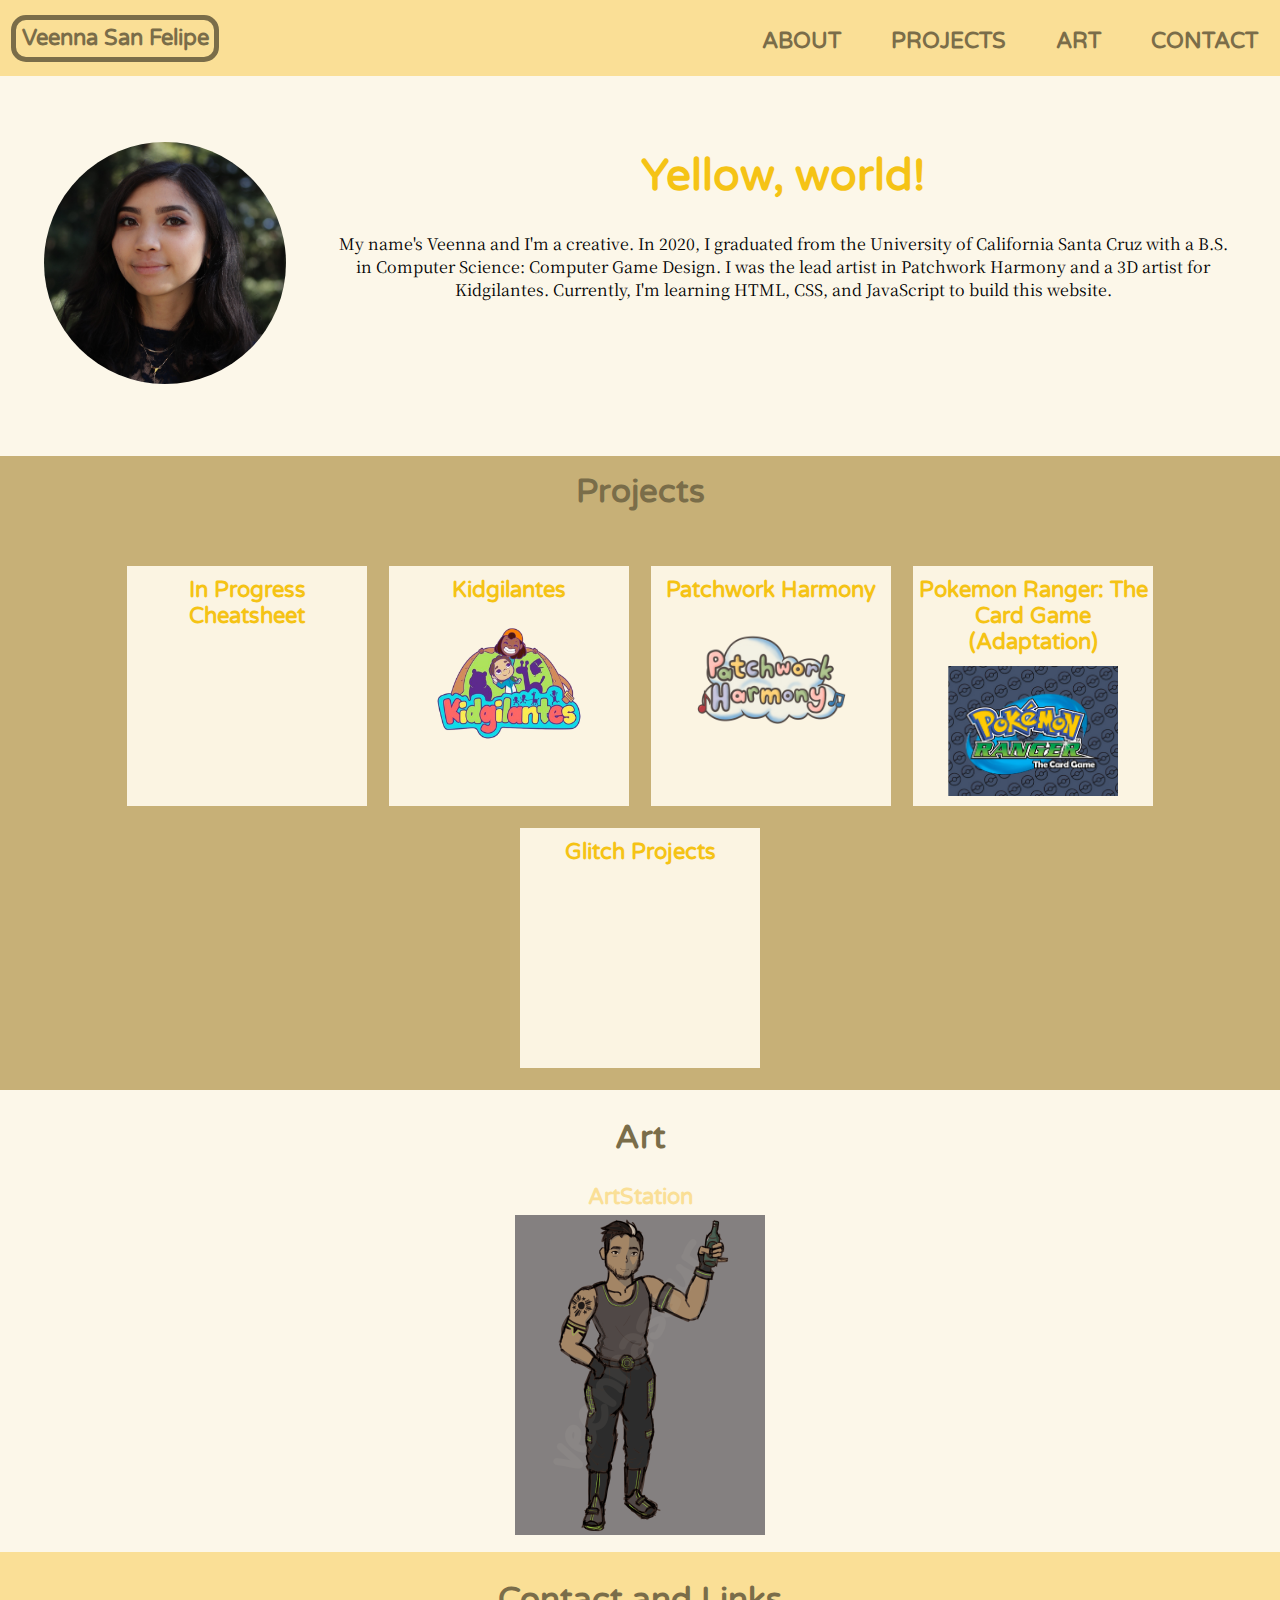
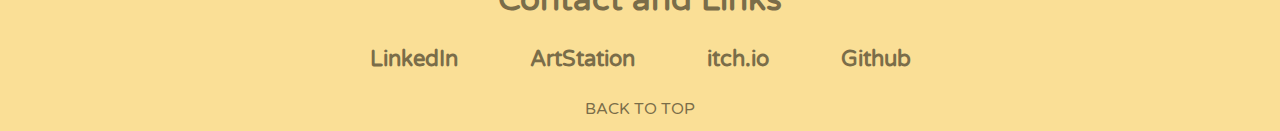
==== index.html @ b29ae1f7 "Implement flex box in projects section" ====
<!DOCTYPE html>
<html lang="en">
	<head>
		<meta charset="utf-8">
		<meta name="viewport" content="width=device-width, intital-scale=1">
		<title>Veenna San Felipe</title>
		<link href="./resources/css/index.css" type="text/css" rel="stylesheet">
		
		<link rel="preconnect" href="https://fonts.gstatic.com">
		<link href="https://fonts.googleapis.com/css2?family=Noto+Serif+JP:wght@200&family=Varela+Round&display=swap" rel="stylesheet">
	</head>

	<header>
		<div class="container" id="top">
			<h1>Veenna San Felipe</h1>
			<nav>
				<ul>
					<li><a href="#about">About</a></li>
					<li><a href="#projects">Projects</a></li>
					<li><a href="#art">Art</a></li>
					<li><a href="#contact">Contact</a></li>
				</ul>
			</nav>
		</div>
	</header>

	<body>
		<section id="about">
			<img src="resources/headshot.JPG" alt="headshot" id="headshot-img">
			<div id="bio">
				<h1>Yellow, world!</h1>
					<p>My name's Veenna and I'm a creative. In 2020, I graduated from the University of California Santa Cruz with a B.S. in Computer Science: Computer Game Design. I was the lead artist in Patchwork Harmony and a 3D artist for Kidgilantes. Currently, I'm learning HTML, CSS, and JavaScript to build this website.</p>
			</div>
		</section>

		<section id="projects">
			<h2>Projects</h2>
				<div id="project-blocks">
					<div class="block">
						<a href="./cheatsheet.html" target="_blank" class="project-title">In Progress Cheatsheet</a>
							<br>
					</div>

					<div class="block">
						<a href="https://kidgilantes.com/" target="_blank" class="project-title">Kidgilantes</a>
							<br>
							<img src="resources/kidgilantes-logo.png" alt="Kidgilantes logo" class="project-img">
							<br>
					</div>

					<div class="block">
						<a href="https://miksim.itch.io/patchwork-harmony" target="_blank" class="project-title">Patchwork Harmony</a>
							<br>
							<img src="resources/ph-titlescreen.png" alt="Patchwork Harmony logo" class="project-img">
							<br>
					</div>

					<div class="block">
						<a href="https://miksim.itch.io/pokemon-ranger-the-card-game" target="_blank" class="project-title">Pokemon Ranger: The Card Game (Adaptation)</a>
							<br>
							<img src="resources/pokemon-logo.png" alt="Pokemon Ranger the Card Game Adaptation logo" class="project-img">
							<br>
					</div>

					<div class="block">
						<a href="https://glitch.com/@veennasaur" target="_blank" class="project-title">Glitch Projects</a>
						<br>
					</div>
			</section>
		</div>
		
		<section id="art">	
			<h2>Art</h2>
				<div>
					<a href="https://www.artstation.com/veennasf" target="_blank" class="project-title">ArtStation</a>
						<br>
						<img src="resources/cyrus.png" alt="Digital artwork" id="cyrus">
				</div>
		</section>

			<footer id="contact">
				<h2>Contact and Links</h2>
					<ul>
						<li>LinkedIn</li>
						<li>ArtStation</li>
						<li>itch.io</li>
						<li>Github</li>
					</ul>
				<a href="#top">Back to Top</a>
			</footer>
	</body>
</html>

<!---------- TO DO LIST: ----------

	* Implement flex box for all sections
		- Header
		- About
		- Projects
		- Art
		- Footer
	* Switch background color from Art to Project section

  ---------- TO DO LIST ---------->
---- resources/css/index.css ----
*, *:before, *:after {
	box-sizing: border-box;
}

body {
	padding: 0;
	margin: 0;
	font-family: 'Varela Round', sans-serif;
	font-size: 22px;
	color: black;
	background-color: rgba(251, 244, 225, 0.75);
	text-align: center;
}

img {
	max-width: 100%;
	margin: 0 auto;
}

/* ----- HEADER ----- */
header {
	background-color: rgba(250, 223, 150, 98);
}

header:after {
	content: '';
	display: table;
	clear: both;
}

header h1 {
	font-size: 22px;
	color: rgb(122, 109, 73);
	border: 5px solid rgb(122, 109, 73);
	border-radius: 15px;
	float: left;
	padding: 0.25em;
	margin-left: 0.5em;
}

nav {
	float: right;
}

nav a {
	color: rgb(122, 109, 73);
	text-decoration: none;
	text-transform: uppercase;
	font-size: 22px;
	font-weight: bold
}

nav a:hover {
	color: rgb(207, 174, 62);
	text-decoration: underline;
	transition: ease-out 100ms;
}

nav ul {
	margin: 0;
	padding: 0;
	list-style-type: none;
}

nav li {
	display: inline-block;
	margin: 1.25em 1em 0;
	position: relative;
}

/* ----- ABOUT ----- */
#about {
	margin: 0;
	padding: 0;
}

#about:after {
	content: '';
	display: table;
	clear: both;
}

#headshot-img {
	width: 15em;
	height: 15em;
	border-radius: 50%;
	padding: 2em;
	float: left;
}

#bio {
	margin: 1em;
	padding: 1em;
}

#bio p {
	font-family: 'Noto Serif JP', serif;
	font-size: 16px;
}

h1 {
	color: rgb(245, 195, 21);
	font-size: 2em;
}

h2 {
	color: rgb(122, 109, 73);
}

#projects {
	background-color: rgb(199, 176, 119);
	padding-bottom: 0.5em;
}

#project-blocks {
	display: flex;
	flex-flow: row wrap;
	justify-content: center;
}

#projects h2 {
	padding: 0.5em;
}

.block {
	margin: 0.5em;
	background-color: rgb(251, 244, 226);
	height: 240px;
	width: 240px;
	padding: 0.5em 0.25em 0;
}

.project-title {
	color: rgb(245, 195, 21);
	text-decoration: none;
	word-wrap: break-word;
	font-weight: bold;
}

.project-img {
	height: 130px;
	width: 170px;
	margin-top: 0.5em;
}

#art h2 {
	color: rgb(122, 109, 73);
}

#art .project-title {
	color: rgb(250, 223, 150);
}

#cyrus {
	height: 320px;
	width: 250px;
	margin: 0.25em 0 0.5em;
}

/* ----- CONTACT/FOOTER----- */
#contact {
	color: rgb(245, 195, 21);
}

footer {
	background-color: rgba(250, 223, 150, 98);
	padding: 0.5em;
}

footer a {
	color: rgb(122, 109, 73);
	text-decoration: none;
	text-transform: uppercase;
	font-weight: bold
	font-weight: normal;
	font-size: 16px;
}

footer a:hover {
	color: rgb(207, 174, 62);
	text-decoration: underline; 
}

footer h2 {
	margin-top: 0.5em;
}

footer li {
	color: rgb(122, 109, 73);
	font-weight: bold;
	display: inline-block;
	margin: 0 1.5em 1em;
	position: relative;
}

footer ul {
	margin: 0;
	padding: 0;
	list-style-type: none;
}

/* ----- COLOR PALETTE REFERENCE -----

	* Dusty yellow: #CFAE3E, rgb(207, 174, 62);
	* Warm gray: #7A776E, rgb(122, 119, 110);
	* Pale yellow: #FADF96, rgb(250, 223, 150);
	* Warm white: #FBF4E2, rgb(251, 244, 226);
	* Pale brown: #7A6D49, rgb(122, 109, 73);
	* Lighter pale brown: #A99259, rgb(169, 146, 89);
	* Khaki: #C7B077, rgb(199, 176, 119);

----- COLOR PALETTE REFERENCE ----- */
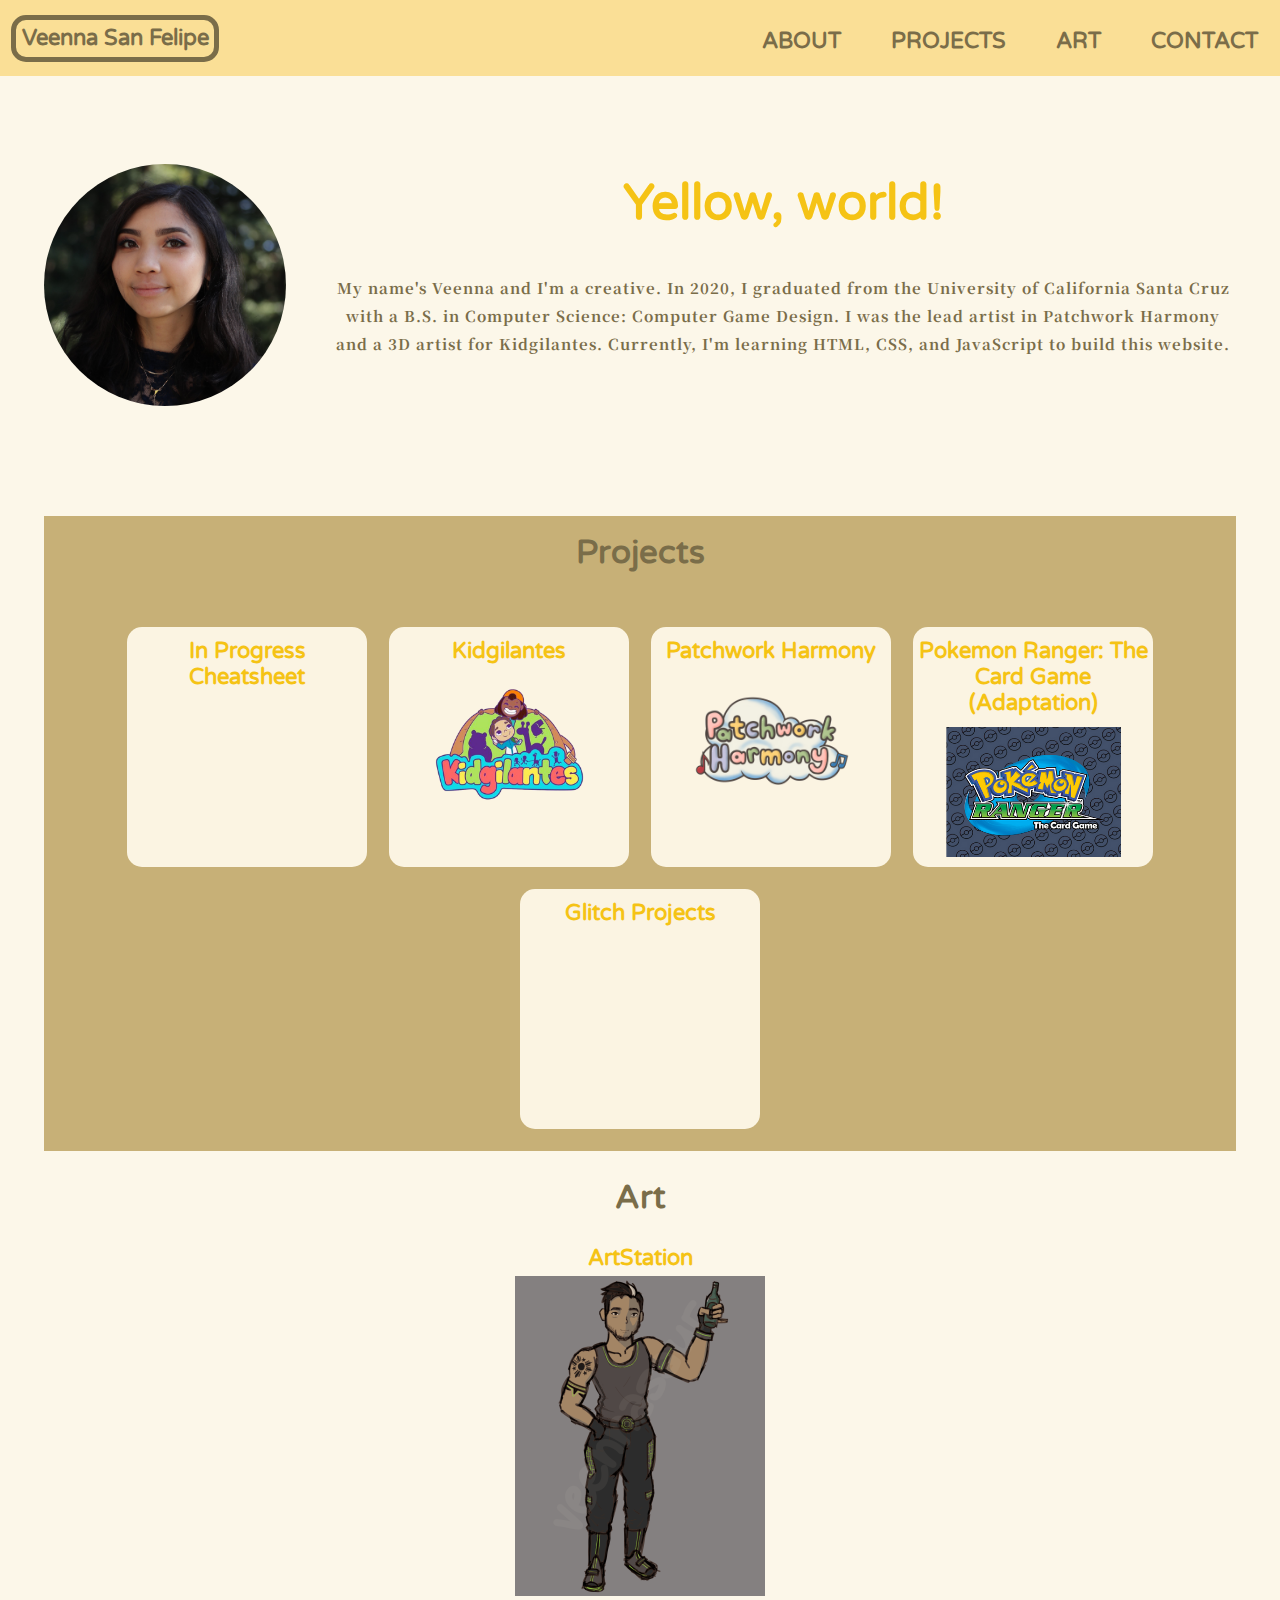
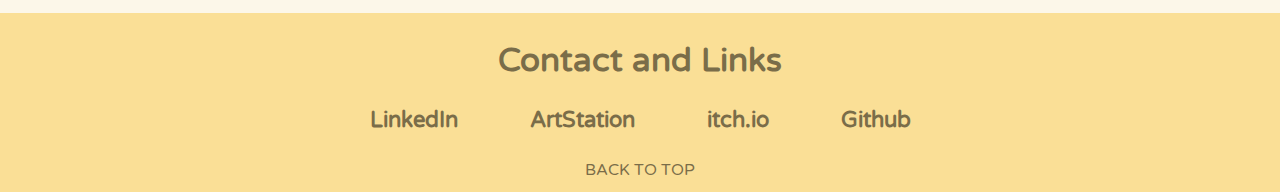
==== commit 202ef753: "Tweak flex items" ====
--- a/index.html
+++ b/index.html
@@ -28,7 +28,7 @@
 		<section id="about">
 			<img src="resources/headshot.JPG" alt="headshot" id="headshot-img">
 			<div id="bio">
-				<h1>Yellow, world!</h1>
+				<h2>Yellow, world!</h2>
 					<p>My name's Veenna and I'm a creative. In 2020, I graduated from the University of California Santa Cruz with a B.S. in Computer Science: Computer Game Design. I was the lead artist in Patchwork Harmony and a 3D artist for Kidgilantes. Currently, I'm learning HTML, CSS, and JavaScript to build this website.</p>
 			</div>
 		</section>
@@ -93,12 +93,18 @@
 
 <!---------- TO DO LIST: ----------
 
+	* Give about section more top and bottom margin
+	* Change all em to px
 	* Implement flex box for all sections
 		- Header
 		- About
-		- Projects
+		- Projects: DONE, but not sure if I want to keep the boxes colored in
 		- Art
 		- Footer
-	* Switch background color from Art to Project section
+
+	* Future Ideas:
+		- Make interactable parts more interesting (links, carousel project section)
+		- Add doodles to the header and footer for theme
+		- Add a Figma or DeviantArt section under art
 
   ---------- TO DO LIST ---------->--- a/resources/css/index.css
+++ b/resources/css/index.css
@@ -7,9 +7,13 @@
 	margin: 0;
 	font-family: 'Varela Round', sans-serif;
 	font-size: 22px;
-	color: black;
+	color: rgb(122, 109, 73);
 	background-color: rgba(251, 244, 225, 0.75);
 	text-align: center;
+}
+
+h2 {
+	color: rgb(122, 109, 73);
 }
 
 img {
@@ -28,7 +32,7 @@
 	clear: both;
 }
 
-header h1 {
+h1 {
 	font-size: 22px;
 	color: rgb(122, 109, 73);
 	border: 5px solid rgb(122, 109, 73);
@@ -51,9 +55,9 @@
 }
 
 nav a:hover {
-	color: rgb(207, 174, 62);
+	opacity: 50%;
 	text-decoration: underline;
-	transition: ease-out 100ms;
+	transition: ease 100ms;
 }
 
 nav ul {
@@ -70,7 +74,7 @@
 
 /* ----- ABOUT ----- */
 #about {
-	margin: 0;
+	margin: 2em 0 3em;
 	padding: 0;
 }
 
@@ -89,27 +93,27 @@
 }
 
 #bio {
-	margin: 1em;
-	padding: 1em;
+	margin: 0 1em;
+	padding: 0.5em 1em;
+}
+
+#bio h2 {
+	color: rgb(245, 195, 21);
+	font-size: 50px;
 }
 
 #bio p {
 	font-family: 'Noto Serif JP', serif;
-	font-size: 16px;
-}
-
-h1 {
-	color: rgb(245, 195, 21);
-	font-size: 2em;
-}
-
-h2 {
-	color: rgb(122, 109, 73);
+	font-size: 15px;
+	font-weight: bold;
+	line-height: 28px;
+	letter-spacing: 1px;
 }
 
 #projects {
 	background-color: rgb(199, 176, 119);
 	padding-bottom: 0.5em;
+	margin: 0 2em;
 }
 
 #project-blocks {
@@ -125,6 +129,7 @@
 .block {
 	margin: 0.5em;
 	background-color: rgb(251, 244, 226);
+	border-radius: 15px;
 	height: 240px;
 	width: 240px;
 	padding: 0.5em 0.25em 0;
@@ -139,7 +144,7 @@
 
 .project-img {
 	height: 130px;
-	width: 170px;
+	width: 175px;
 	margin-top: 0.5em;
 }
 
@@ -148,7 +153,7 @@
 }
 
 #art .project-title {
-	color: rgb(250, 223, 150);
+	color: rgb(245, 195, 21);
 }
 
 #cyrus {
@@ -177,8 +182,9 @@
 }
 
 footer a:hover {
-	color: rgb(207, 174, 62);
-	text-decoration: underline; 
+	opacity: 50%;
+	text-decoration: underline;
+	transition: ease 100ms; 
 }
 
 footer h2 {
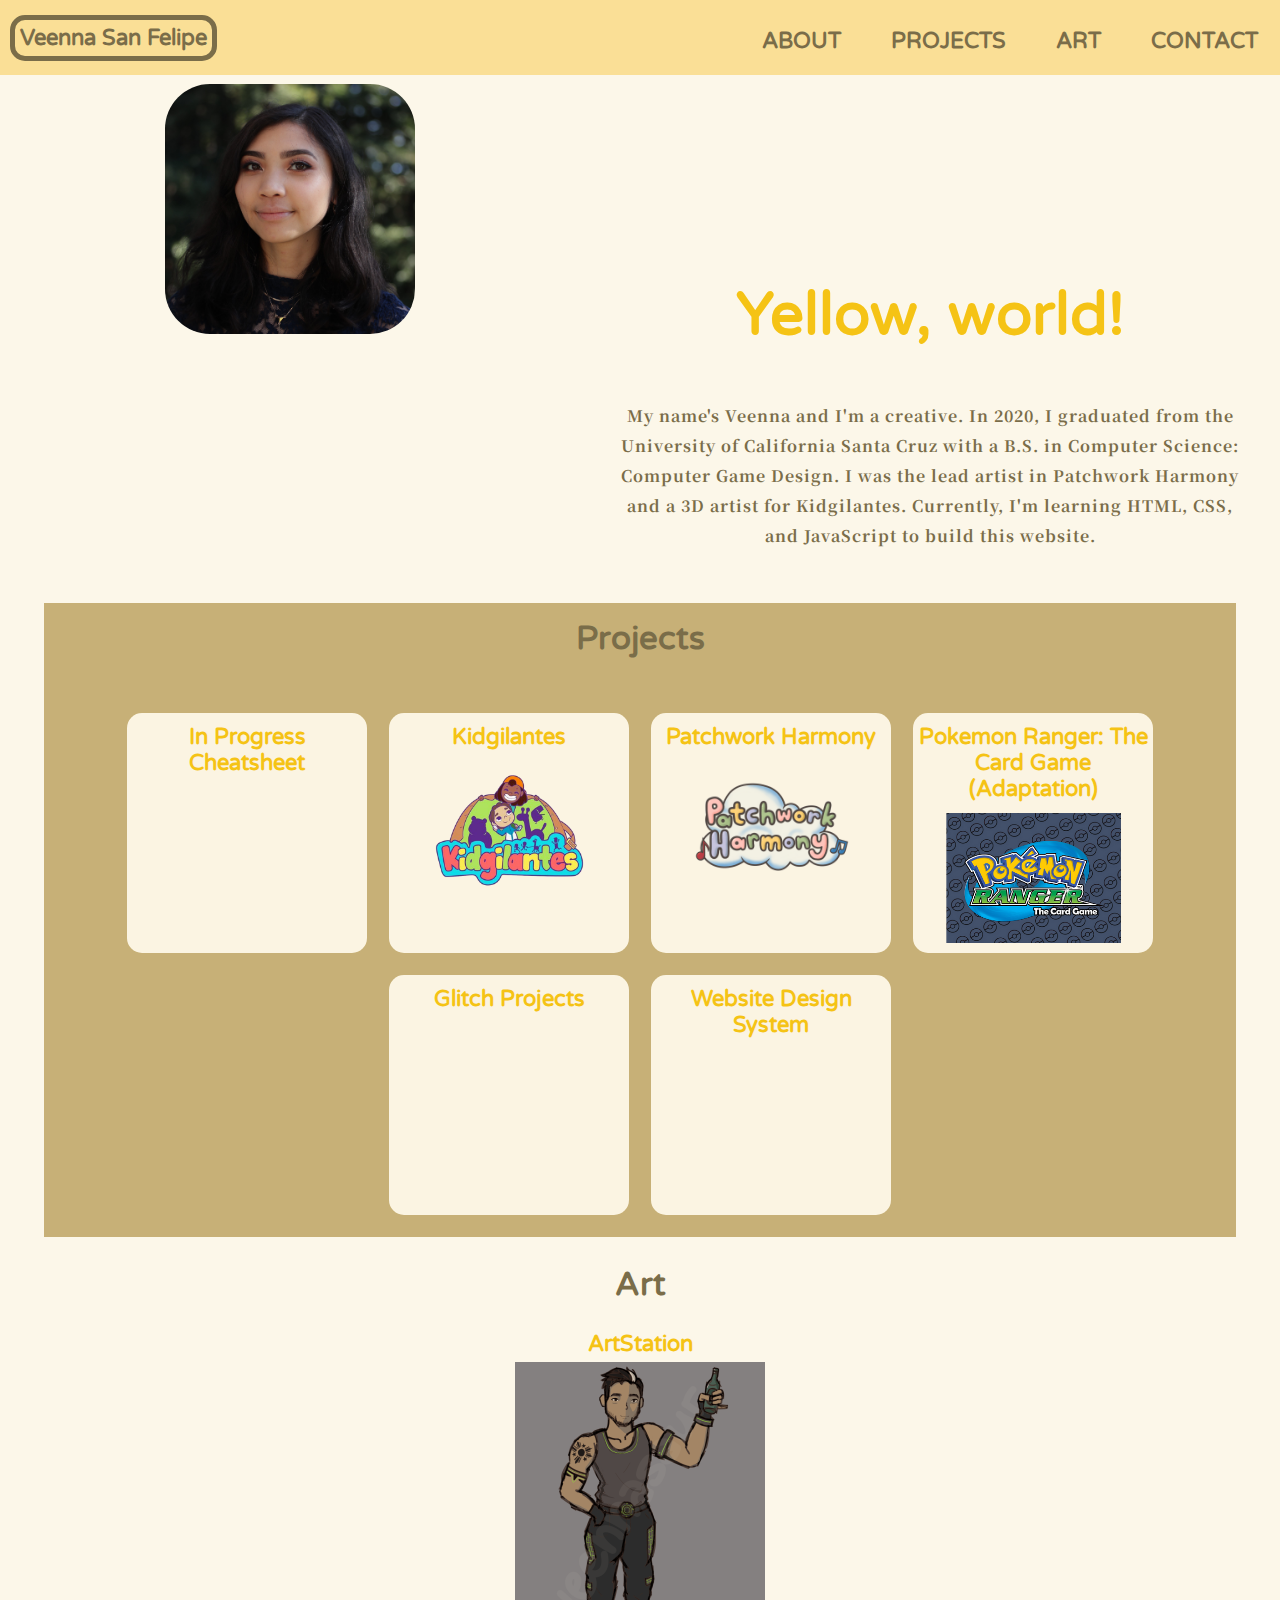
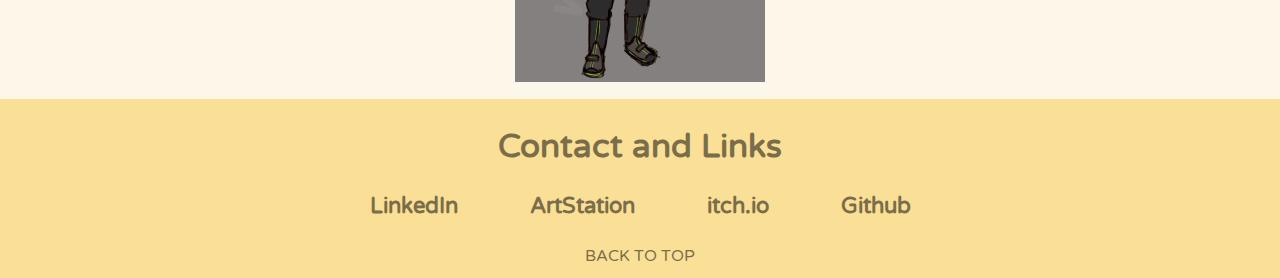
==== commit 81e082ac: "Create and add website design system project" ====
--- a/index.html
+++ b/index.html
@@ -10,8 +10,9 @@
 		<link href="https://fonts.googleapis.com/css2?family=Noto+Serif+JP:wght@200&family=Varela+Round&display=swap" rel="stylesheet">
 	</head>
 
-	<header>
-		<div class="container" id="top">
+
+	<body>
+		<header id="top">
 			<h1>Veenna San Felipe</h1>
 			<nav>
 				<ul>
@@ -21,15 +22,15 @@
 					<li><a href="#contact">Contact</a></li>
 				</ul>
 			</nav>
-		</div>
-	</header>
+		</header>
 
-	<body>
 		<section id="about">
 			<img src="resources/headshot.JPG" alt="headshot" id="headshot-img">
 			<div id="bio">
 				<h2>Yellow, world!</h2>
-					<p>My name's Veenna and I'm a creative. In 2020, I graduated from the University of California Santa Cruz with a B.S. in Computer Science: Computer Game Design. I was the lead artist in Patchwork Harmony and a 3D artist for Kidgilantes. Currently, I'm learning HTML, CSS, and JavaScript to build this website.</p>
+				<p>
+					My name's Veenna and I'm a creative. In 2020, I graduated from the University of California Santa Cruz with a B.S. in Computer Science: Computer Game Design. I was the lead artist in Patchwork Harmony and a 3D artist for Kidgilantes. Currently, I'm learning HTML, CSS, and JavaScript to build this website.
+				</p>
 			</div>
 		</section>
 
@@ -66,6 +67,11 @@
 						<a href="https://glitch.com/@veennasaur" target="_blank" class="project-title">Glitch Projects</a>
 						<br>
 					</div>
+
+					<div class="block">
+						<a href="web-design-system.html" target="_blank" class="project-title">Website Design System</a>
+						<br>
+					</div>
 			</section>
 		</div>
 		
@@ -95,14 +101,13 @@
 
 	* Give about section more top and bottom margin
 	* Change all em to px
-	* Implement flex box for all sections
-		- Header
+	* Implement flex box for these sections
 		- About
 		- Projects: DONE, but not sure if I want to keep the boxes colored in
 		- Art
-		- Footer
 
 	* Future Ideas:
+		- Make header responsive (from horizontal to a vertical drop down menu)
 		- Make interactable parts more interesting (links, carousel project section)
 		- Add doodles to the header and footer for theme
 		- Add a Figma or DeviantArt section under art
--- a/resources/css/index.css
+++ b/resources/css/index.css
@@ -33,13 +33,13 @@
 }
 
 h1 {
+	float: left;
 	font-size: 22px;
 	color: rgb(122, 109, 73);
 	border: 5px solid rgb(122, 109, 73);
 	border-radius: 15px;
-	float: left;
-	padding: 0.25em;
-	margin-left: 0.5em;
+	padding: 5px;
+	margin-left: 10px;
 }
 
 nav {
@@ -73,41 +73,38 @@
 }
 
 /* ----- ABOUT ----- */
+
 #about {
-	margin: 2em 0 3em;
-	padding: 0;
-}
-
-#about:after {
-	content: '';
-	display: table;
-	clear: both;
+	height: 500px;
+	display: flex;
+	flex-flow: row wrap;
+	justify-content: center;
+	align-items: baseline;
+	align-content: center;
 }
 
 #headshot-img {
-	width: 15em;
-	height: 15em;
-	border-radius: 50%;
-	padding: 2em;
-	float: left;
+	max-width: 250px;
+	max-height: 250px;
+	border-radius: 45px;
 }
 
 #bio {
-	margin: 0 1em;
-	padding: 0.5em 1em;
+	max-width: 700px;
 }
 
 #bio h2 {
 	color: rgb(245, 195, 21);
-	font-size: 50px;
+	font-size: 60px;
 }
 
 #bio p {
 	font-family: 'Noto Serif JP', serif;
-	font-size: 15px;
+	font-size: 16px;
 	font-weight: bold;
-	line-height: 28px;
+	line-height: 30px;
 	letter-spacing: 1px;
+	padding: 0 35px;
 }
 
 #projects {
@@ -214,5 +211,6 @@
 	* Pale brown: #7A6D49, rgb(122, 109, 73);
 	* Lighter pale brown: #A99259, rgb(169, 146, 89);
 	* Khaki: #C7B077, rgb(199, 176, 119);
+	* Sunshine Yellow: #F5C315, rgb(245, 195, 21);
 
 ----- COLOR PALETTE REFERENCE ----- */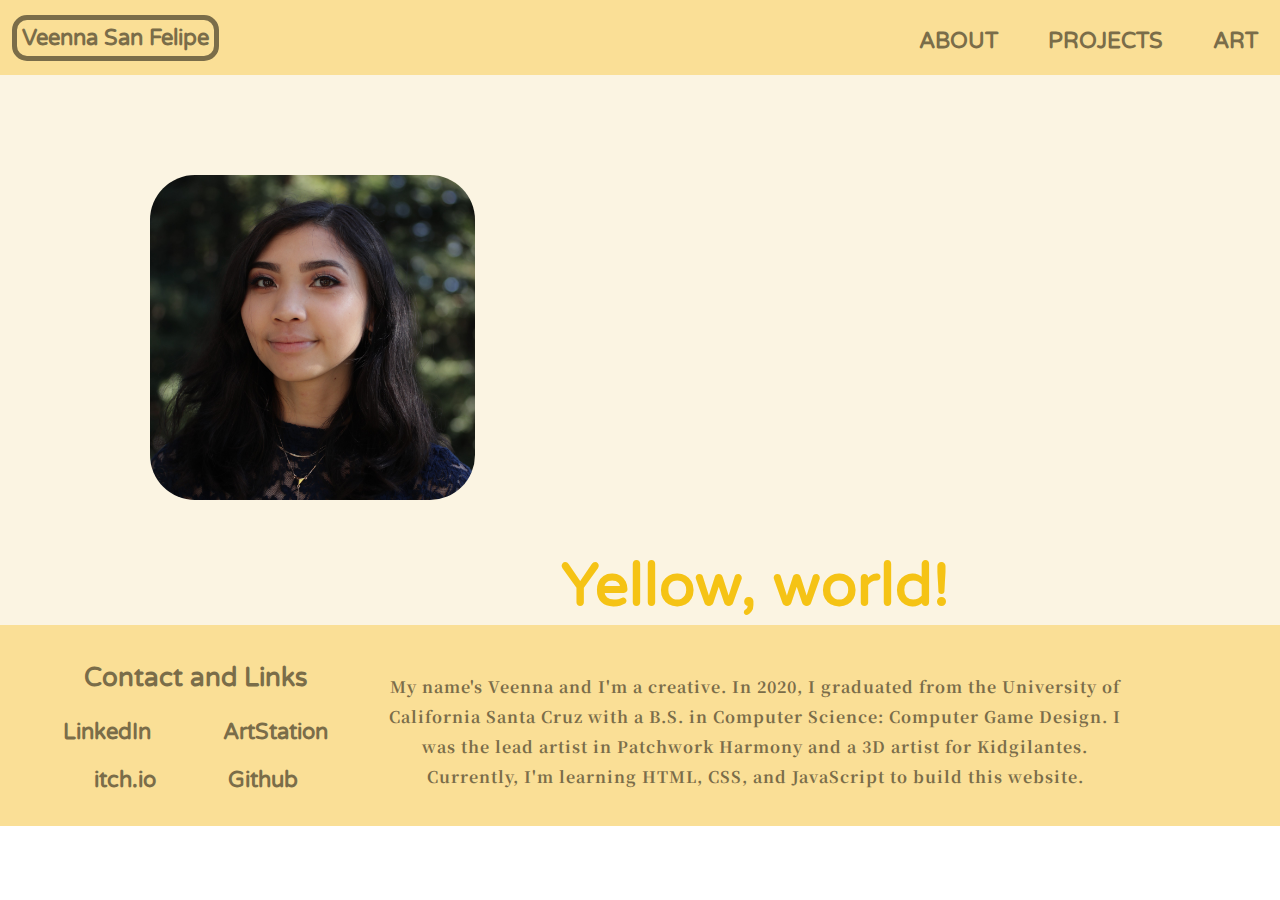
==== commit 62d30b3d: "Split the pages up" ====
--- a/index.html
+++ b/index.html
@@ -12,14 +12,13 @@
 
 
 	<body>
-		<header id="top">
+		<header>
 			<h1>Veenna San Felipe</h1>
 			<nav>
 				<ul>
-					<li><a href="#about">About</a></li>
-					<li><a href="#projects">Projects</a></li>
-					<li><a href="#art">Art</a></li>
-					<li><a href="#contact">Contact</a></li>
+					<li><a href="#">About</a></li>
+					<li><a href="./projects.html">Projects</a></li>
+					<li><a href="./art.html">Art</a></li>
 				</ul>
 			</nav>
 		</header>
@@ -34,77 +33,22 @@
 			</div>
 		</section>
 
-		<section id="projects">
-			<h2>Projects</h2>
-				<div id="project-blocks">
-					<div class="block">
-						<a href="./cheatsheet.html" target="_blank" class="project-title">In Progress Cheatsheet</a>
-							<br>
-					</div>
-
-					<div class="block">
-						<a href="https://kidgilantes.com/" target="_blank" class="project-title">Kidgilantes</a>
-							<br>
-							<img src="resources/kidgilantes-logo.png" alt="Kidgilantes logo" class="project-img">
-							<br>
-					</div>
-
-					<div class="block">
-						<a href="https://miksim.itch.io/patchwork-harmony" target="_blank" class="project-title">Patchwork Harmony</a>
-							<br>
-							<img src="resources/ph-titlescreen.png" alt="Patchwork Harmony logo" class="project-img">
-							<br>
-					</div>
-
-					<div class="block">
-						<a href="https://miksim.itch.io/pokemon-ranger-the-card-game" target="_blank" class="project-title">Pokemon Ranger: The Card Game (Adaptation)</a>
-							<br>
-							<img src="resources/pokemon-logo.png" alt="Pokemon Ranger the Card Game Adaptation logo" class="project-img">
-							<br>
-					</div>
-
-					<div class="block">
-						<a href="https://glitch.com/@veennasaur" target="_blank" class="project-title">Glitch Projects</a>
-						<br>
-					</div>
-
-					<div class="block">
-						<a href="web-design-system.html" target="_blank" class="project-title">Website Design System</a>
-						<br>
-					</div>
-			</section>
-		</div>
-		
-		<section id="art">	
-			<h2>Art</h2>
-				<div>
-					<a href="https://www.artstation.com/veennasf" target="_blank" class="project-title">ArtStation</a>
-						<br>
-						<img src="resources/cyrus.png" alt="Digital artwork" id="cyrus">
-				</div>
-		</section>
-
-			<footer id="contact">
-				<h2>Contact and Links</h2>
+			<footer>
+				<h3>Contact and Links</h3>
 					<ul>
 						<li>LinkedIn</li>
 						<li>ArtStation</li>
 						<li>itch.io</li>
 						<li>Github</li>
 					</ul>
-				<a href="#top">Back to Top</a>
 			</footer>
 	</body>
 </html>
 
 <!---------- TO DO LIST: ----------
 
-	* Give about section more top and bottom margin
 	* Change all em to px
-	* Implement flex box for these sections
-		- About
-		- Projects: DONE, but not sure if I want to keep the boxes colored in
-		- Art
+	* Edit footer
 
 	* Future Ideas:
 		- Make header responsive (from horizontal to a vertical drop down menu)
--- a/resources/css/index.css
+++ b/resources/css/index.css
@@ -8,17 +8,11 @@
 	font-family: 'Varela Round', sans-serif;
 	font-size: 22px;
 	color: rgb(122, 109, 73);
-	background-color: rgba(251, 244, 225, 0.75);
 	text-align: center;
 }
 
-h2 {
-	color: rgb(122, 109, 73);
-}
-
-img {
-	max-width: 100%;
-	margin: 0 auto;
+h3 {
+	color: rgb(122, 109, 73);
 }
 
 /* ----- HEADER ----- */
@@ -39,7 +33,7 @@
 	border: 5px solid rgb(122, 109, 73);
 	border-radius: 15px;
 	padding: 5px;
-	margin-left: 10px;
+	margin-left: 12px;
 }
 
 nav {
@@ -72,28 +66,38 @@
 	position: relative;
 }
 
+/* ----- END HEADER ----- */
+
 /* ----- ABOUT ----- */
 
 #about {
-	height: 500px;
-	display: flex;
-	flex-flow: row wrap;
-	justify-content: center;
-	align-items: baseline;
-	align-content: center;
+	height: 550px;
+	background-color: rgb(251, 244, 226);
+	padding: 100px;
+}
+
+#about:after {
+	content: '';
+	display: table;
+	clear: both;
 }
 
 #headshot-img {
-	max-width: 250px;
-	max-height: 250px;
+	width: 325px;
+	height: 325px;
 	border-radius: 45px;
+	float: left;
+	margin-left: 50px;
 }
 
 #bio {
-	max-width: 700px;
-}
-
-#bio h2 {
+	max-width: 750px;
+	max-height: 325px;
+	float: right;
+	margin-right: 50px;
+}
+
+h2 {
 	color: rgb(245, 195, 21);
 	font-size: 60px;
 }
@@ -104,13 +108,15 @@
 	font-weight: bold;
 	line-height: 30px;
 	letter-spacing: 1px;
-	padding: 0 35px;
-}
+}
+
+/* ----- END ABOUT ----- */
+
+/* ----- PROJECTS ----- */
 
 #projects {
-	background-color: rgb(199, 176, 119);
-	padding-bottom: 0.5em;
-	margin: 0 2em;
+	padding: 0 50px;
+	margin: 50px 0;
 }
 
 #project-blocks {
@@ -119,33 +125,34 @@
 	justify-content: center;
 }
 
-#projects h2 {
-	padding: 0.5em;
-}
-
 .block {
-	margin: 0.5em;
-	background-color: rgb(251, 244, 226);
+	margin: 25px;
+	background-color: rgb(199, 176, 119);;
 	border-radius: 15px;
-	height: 240px;
-	width: 240px;
-	padding: 0.5em 0.25em 0;
+	height: 250px;
+	width: 250px;
+	padding: 25px;
 }
 
 .project-title {
-	color: rgb(245, 195, 21);
+	color: rgb(251, 244, 226);
 	text-decoration: none;
 	word-wrap: break-word;
 	font-weight: bold;
+	font-size: 1rem;
 }
 
 .project-img {
 	height: 130px;
 	width: 175px;
-	margin-top: 0.5em;
-}
-
-#art h2 {
+	margin: 10px;
+}
+
+/* ----- END PROJECTS ----- */
+
+/* ----- ART ----- */
+
+#art h3 {
 	color: rgb(122, 109, 73);
 }
 
@@ -159,6 +166,8 @@
 	margin: 0.25em 0 0.5em;
 }
 
+/* ----- END ART ----- */
+
 /* ----- CONTACT/FOOTER----- */
 #contact {
 	color: rgb(245, 195, 21);
@@ -167,6 +176,8 @@
 footer {
 	background-color: rgba(250, 223, 150, 98);
 	padding: 0.5em;
+	bottom: 0;
+	width: 100%;
 }
 
 footer a {
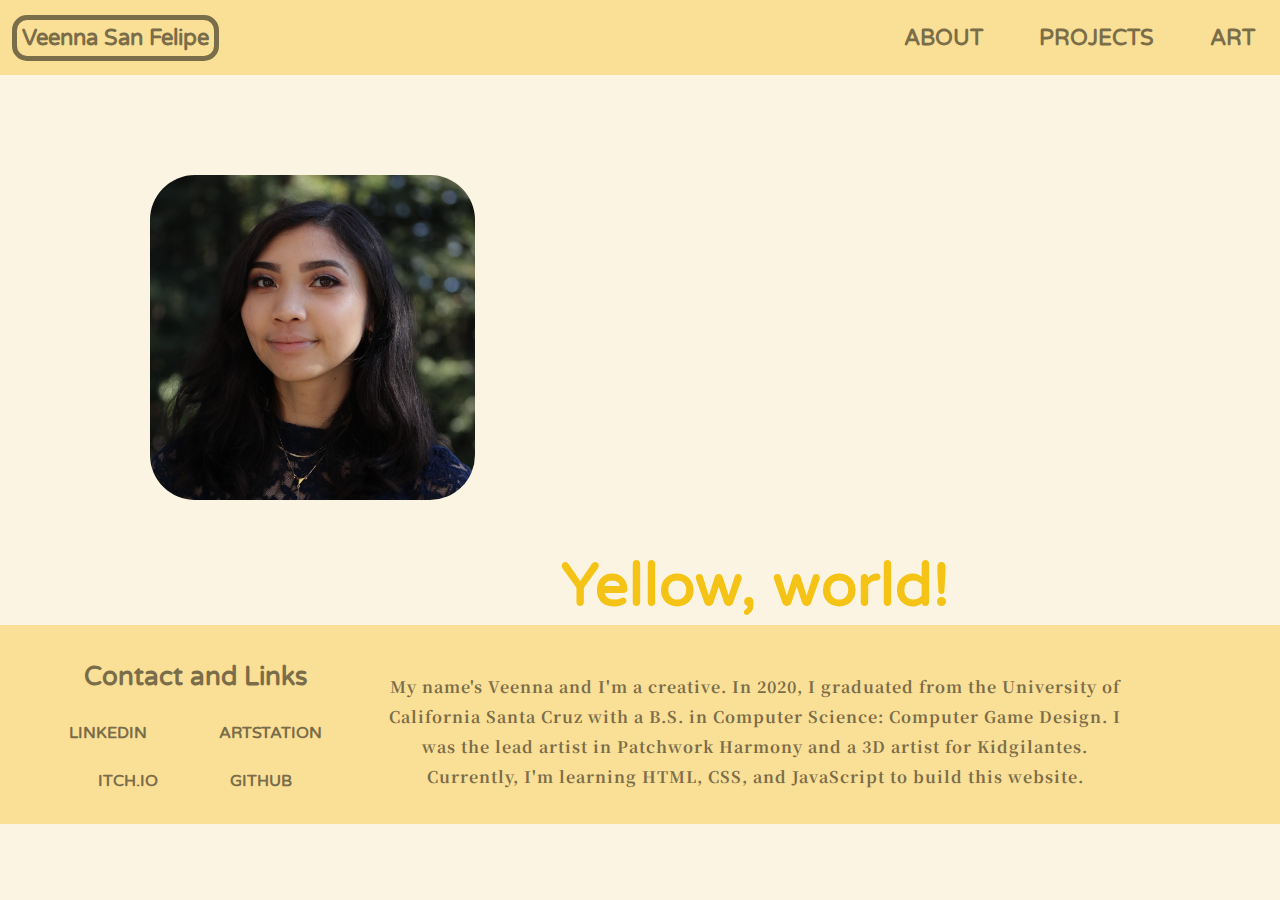
==== commit d6a4e0e1: "Fix background and footer gaps" ====
--- a/index.html
+++ b/index.html
@@ -13,7 +13,7 @@
 
 	<body>
 		<header>
-			<h1>Veenna San Felipe</h1>
+			<h1><a href="#">Veenna San Felipe</a></h1>
 			<nav>
 				<ul>
 					<li><a href="#">About</a></li>
@@ -33,15 +33,15 @@
 			</div>
 		</section>
 
-			<footer>
-				<h3>Contact and Links</h3>
-					<ul>
-						<li>LinkedIn</li>
-						<li>ArtStation</li>
-						<li>itch.io</li>
-						<li>Github</li>
-					</ul>
-			</footer>
+		<footer>
+			<h3>Contact and Links</h3>
+				<ul>
+					<li><a href="https://www.linkedin.com/in/v-san-felipe/">LinkedIn</a></li>
+					<li><a href="https://www.artstation.com/veennasf">ArtStation</a></li>
+					<li><a href="https://veennasaur.itch.io/">itch.io</a></li>
+					<li><a href="https://github.com/veenna-san-felipe">GitHub</a></li>
+				</ul>
+		</footer>
 	</body>
 </html>
 
--- a/resources/css/index.css
+++ b/resources/css/index.css
@@ -8,7 +8,28 @@
 	font-family: 'Varela Round', sans-serif;
 	font-size: 22px;
 	color: rgb(122, 109, 73);
+	background-color: rgb(251, 244, 226);
 	text-align: center;
+}
+
+h1 {
+	float: left;
+	font-size: 22px;
+	color: rgb(122, 109, 73);
+	border: 5px solid rgb(122, 109, 73);
+	border-radius: 15px;
+	padding: 5px;
+	margin-left: 12px;
+}
+
+h1 a {
+	text-decoration: none;
+	color: inherit;
+}
+
+h2 {
+	color: rgb(245, 195, 21);
+	font-size: 60px;
 }
 
 h3 {
@@ -26,16 +47,6 @@
 	clear: both;
 }
 
-h1 {
-	float: left;
-	font-size: 22px;
-	color: rgb(122, 109, 73);
-	border: 5px solid rgb(122, 109, 73);
-	border-radius: 15px;
-	padding: 5px;
-	margin-left: 12px;
-}
-
 nav {
 	float: right;
 }
@@ -56,14 +67,12 @@
 
 nav ul {
 	margin: 0;
-	padding: 0;
 	list-style-type: none;
 }
 
 nav li {
 	display: inline-block;
-	margin: 1.25em 1em 0;
-	position: relative;
+	margin: 25px 25px 0;
 }
 
 /* ----- END HEADER ----- */
@@ -97,11 +106,6 @@
 	margin-right: 50px;
 }
 
-h2 {
-	color: rgb(245, 195, 21);
-	font-size: 60px;
-}
-
 #bio p {
 	font-family: 'Noto Serif JP', serif;
 	font-size: 16px;
@@ -116,7 +120,6 @@
 
 #projects {
 	padding: 0 50px;
-	margin: 50px 0;
 }
 
 #project-blocks {
@@ -163,19 +166,16 @@
 #cyrus {
 	height: 320px;
 	width: 250px;
-	margin: 0.25em 0 0.5em;
+	margin: 25px 0 50px;
 }
 
 /* ----- END ART ----- */
 
 /* ----- CONTACT/FOOTER----- */
-#contact {
-	color: rgb(245, 195, 21);
-}
 
 footer {
 	background-color: rgba(250, 223, 150, 98);
-	padding: 0.5em;
+	padding: 10px;
 	bottom: 0;
 	width: 100%;
 }
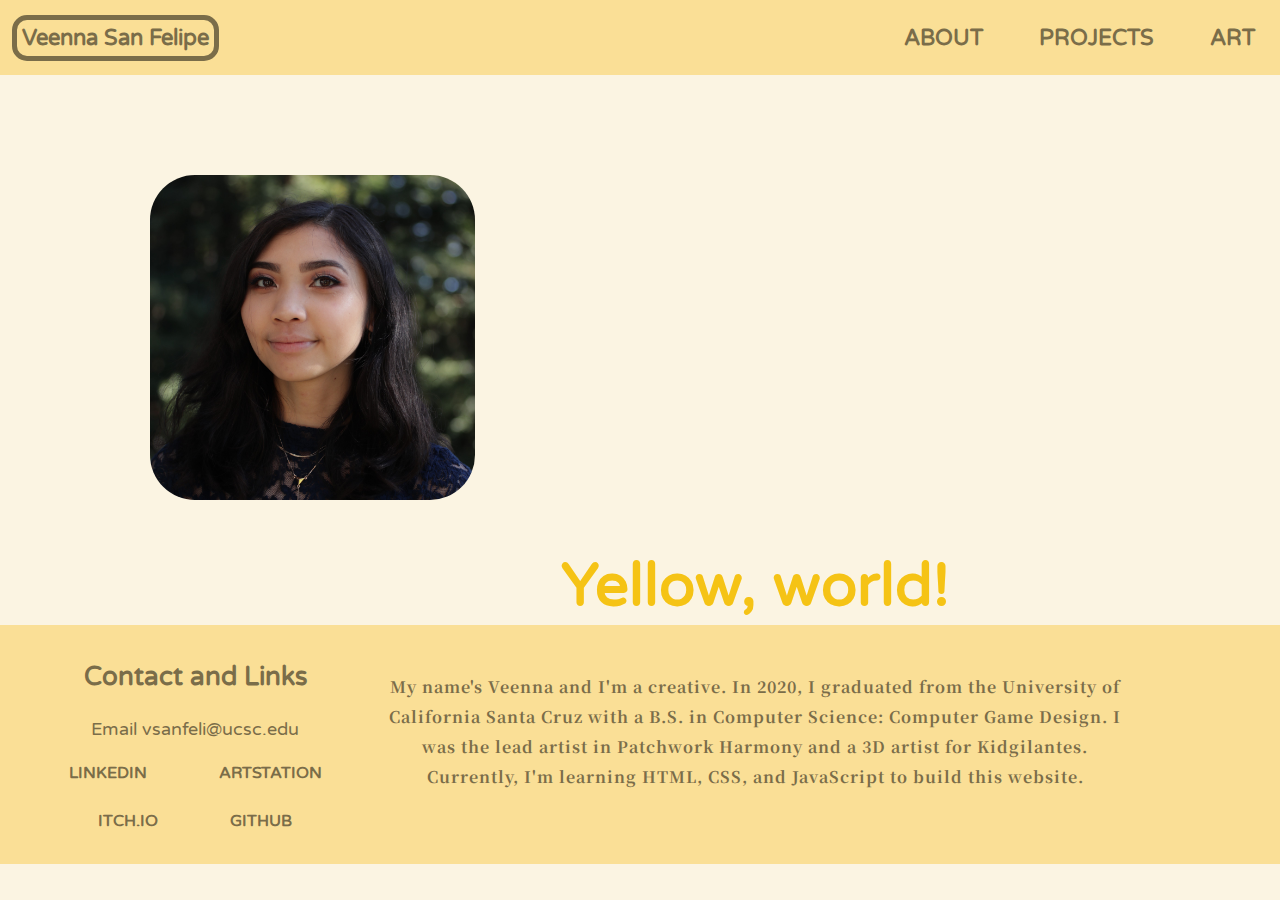
==== commit c7d9fe3f: "Forgot to include email in the footer" ====
--- a/index.html
+++ b/index.html
@@ -35,6 +35,7 @@
 
 		<footer>
 			<h3>Contact and Links</h3>
+				<p>Email vsanfeli@ucsc.edu</p>
 				<ul>
 					<li><a href="https://www.linkedin.com/in/v-san-felipe/">LinkedIn</a></li>
 					<li><a href="https://www.artstation.com/veennasf">ArtStation</a></li>
--- a/resources/css/index.css
+++ b/resources/css/index.css
@@ -197,6 +197,10 @@
 
 footer h2 {
 	margin-top: 0.5em;
+}
+
+footer p {
+	font-size: 18px;
 }
 
 footer li {
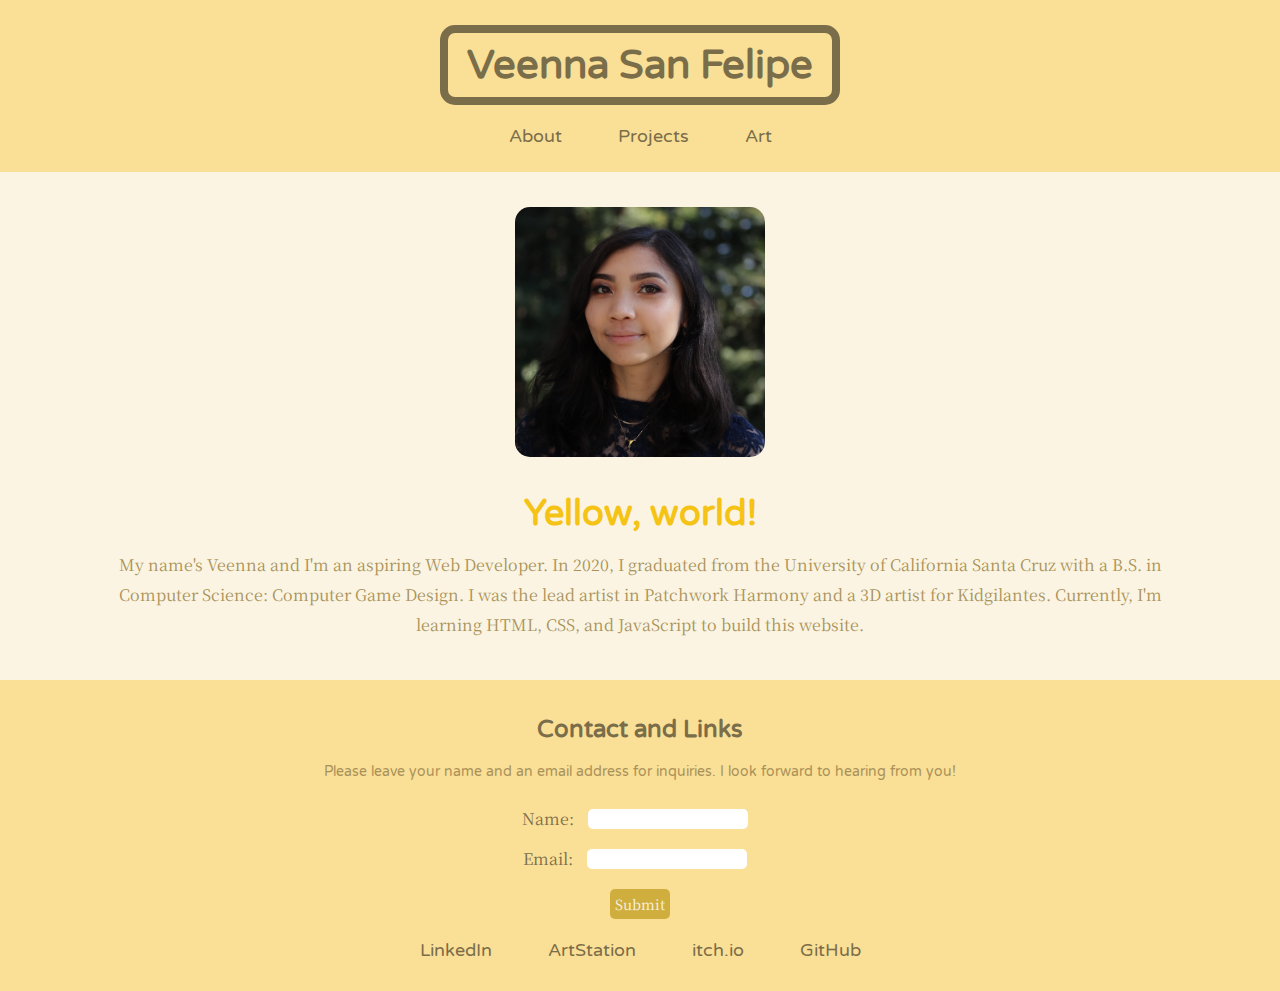
==== commit ee6e3ec0: "Implement responsive mobile about page" ====
--- a/index.html
+++ b/index.html
@@ -10,10 +10,10 @@
 		<link href="https://fonts.googleapis.com/css2?family=Noto+Serif+JP:wght@200&family=Varela+Round&display=swap" rel="stylesheet">
 	</head>
 
-
 	<body>
 		<header>
 			<h1><a href="#">Veenna San Felipe</a></h1>
+			<br>
 			<nav>
 				<ul>
 					<li><a href="#">About</a></li>
@@ -23,38 +23,56 @@
 			</nav>
 		</header>
 
-		<section id="about">
-			<img src="resources/headshot.JPG" alt="headshot" id="headshot-img">
-			<div id="bio">
-				<h2>Yellow, world!</h2>
-				<p>
-					My name's Veenna and I'm a creative. In 2020, I graduated from the University of California Santa Cruz with a B.S. in Computer Science: Computer Game Design. I was the lead artist in Patchwork Harmony and a 3D artist for Kidgilantes. Currently, I'm learning HTML, CSS, and JavaScript to build this website.
-				</p>
-			</div>
-		</section>
+		<main>
+			<section id="about">
+				<img src="resources/headshot.JPG" alt="headshot" id="headshot-img">
+				<div id="bio">
+					<h2>Yellow, world!</h2>
+					<p>
+						My name's Veenna and I'm an aspiring Web Developer. In 2020, I graduated from the University of California Santa Cruz with a B.S. in Computer Science: Computer Game Design. I was the lead artist in Patchwork Harmony and a 3D artist for Kidgilantes. Currently, I'm learning HTML, CSS, and JavaScript to build this website.
+					</p>
+				</div>
+			</section>
+		</main>
 
 		<footer>
 			<h3>Contact and Links</h3>
-				<p>Email vsanfeli@ucsc.edu</p>
+			<p>Please leave your name and an email address for inquiries. I look forward to hearing from you!</p>
+			
+			<form action="mailto:vsanfeli@ucsc.edu" method="POST"	enctype="multipart/form-data" name="EmailForm">
+				<label for="YourName">Name:</label>
+				<input type="text" name="YourName">
+				<br>
+				<label for="YourEmail">Email:</label>
+				<input type="text" name="YourEmail">
+				<br>
+				<input type="submit" value="Submit" id="button">
+			</form>
+
+			<div id="footer-links">
 				<ul>
 					<li><a href="https://www.linkedin.com/in/v-san-felipe/">LinkedIn</a></li>
 					<li><a href="https://www.artstation.com/veennasf">ArtStation</a></li>
 					<li><a href="https://veennasaur.itch.io/">itch.io</a></li>
 					<li><a href="https://github.com/veenna-san-felipe">GitHub</a></li>
 				</ul>
+			</div>
 		</footer>
 	</body>
 </html>
 
 <!---------- TO DO LIST: ----------
 
-	* Change all em to px
-	* Edit footer
+	* Style the form in footer contact section
+	* C&P CSS for other versions of iPhone
+	* C&P CSS, then edit for responsive screens bigger than mobile ones (ie tablets and laptops)
+	* Connect GitHub Pages projects (mock website) to Projects section
+	* Take pictures of paintings and add them to ArtStation/Art section
 
 	* Future Ideas:
 		- Make header responsive (from horizontal to a vertical drop down menu)
 		- Make interactable parts more interesting (links, carousel project section)
-		- Add doodles to the header and footer for theme
+		- Add personal doodles to the header and footer for theme
 		- Add a Figma or DeviantArt section under art
 
   ---------- TO DO LIST ---------->--- a/resources/css/index.css
+++ b/resources/css/index.css
@@ -1,231 +1,382 @@
-*, *:before, *:after {
+* {
 	box-sizing: border-box;
-}
-
-body {
-	padding: 0;
-	margin: 0;
-	font-family: 'Varela Round', sans-serif;
-	font-size: 22px;
-	color: rgb(122, 109, 73);
-	background-color: rgb(251, 244, 226);
-	text-align: center;
-}
-
-h1 {
-	float: left;
-	font-size: 22px;
-	color: rgb(122, 109, 73);
-	border: 5px solid rgb(122, 109, 73);
-	border-radius: 15px;
-	padding: 5px;
-	margin-left: 12px;
-}
-
-h1 a {
-	text-decoration: none;
-	color: inherit;
-}
-
-h2 {
-	color: rgb(245, 195, 21);
-	font-size: 60px;
-}
-
-h3 {
-	color: rgb(122, 109, 73);
-}
-
-/* ----- HEADER ----- */
-header {
-	background-color: rgba(250, 223, 150, 98);
-}
-
-header:after {
-	content: '';
-	display: table;
-	clear: both;
-}
-
-nav {
-	float: right;
-}
-
-nav a {
-	color: rgb(122, 109, 73);
-	text-decoration: none;
-	text-transform: uppercase;
-	font-size: 22px;
-	font-weight: bold
-}
-
-nav a:hover {
-	opacity: 50%;
-	text-decoration: underline;
-	transition: ease 100ms;
-}
-
-nav ul {
-	margin: 0;
-	list-style-type: none;
-}
-
-nav li {
-	display: inline-block;
-	margin: 25px 25px 0;
-}
-
-/* ----- END HEADER ----- */
-
-/* ----- ABOUT ----- */
-
-#about {
-	height: 550px;
-	background-color: rgb(251, 244, 226);
-	padding: 100px;
-}
-
-#about:after {
-	content: '';
-	display: table;
-	clear: both;
-}
-
-#headshot-img {
-	width: 325px;
-	height: 325px;
-	border-radius: 45px;
-	float: left;
-	margin-left: 50px;
-}
-
-#bio {
-	max-width: 750px;
-	max-height: 325px;
-	float: right;
-	margin-right: 50px;
-}
-
-#bio p {
-	font-family: 'Noto Serif JP', serif;
-	font-size: 16px;
-	font-weight: bold;
-	line-height: 30px;
-	letter-spacing: 1px;
-}
-
-/* ----- END ABOUT ----- */
-
-/* ----- PROJECTS ----- */
-
-#projects {
-	padding: 0 50px;
-}
-
-#project-blocks {
-	display: flex;
-	flex-flow: row wrap;
-	justify-content: center;
-}
-
-.block {
-	margin: 25px;
-	background-color: rgb(199, 176, 119);;
-	border-radius: 15px;
-	height: 250px;
-	width: 250px;
-	padding: 25px;
-}
-
-.project-title {
-	color: rgb(251, 244, 226);
-	text-decoration: none;
-	word-wrap: break-word;
-	font-weight: bold;
-	font-size: 1rem;
-}
-
-.project-img {
-	height: 130px;
-	width: 175px;
-	margin: 10px;
-}
-
-/* ----- END PROJECTS ----- */
-
-/* ----- ART ----- */
-
-#art h3 {
-	color: rgb(122, 109, 73);
-}
-
-#art .project-title {
-	color: rgb(245, 195, 21);
-}
-
-#cyrus {
-	height: 320px;
-	width: 250px;
-	margin: 25px 0 50px;
-}
-
-/* ----- END ART ----- */
-
-/* ----- CONTACT/FOOTER----- */
-
-footer {
-	background-color: rgba(250, 223, 150, 98);
-	padding: 10px;
-	bottom: 0;
-	width: 100%;
-}
-
-footer a {
-	color: rgb(122, 109, 73);
-	text-decoration: none;
-	text-transform: uppercase;
-	font-weight: bold
-	font-weight: normal;
-	font-size: 16px;
-}
-
-footer a:hover {
-	opacity: 50%;
-	text-decoration: underline;
-	transition: ease 100ms; 
-}
-
-footer h2 {
-	margin-top: 0.5em;
-}
-
-footer p {
-	font-size: 18px;
-}
-
-footer li {
-	color: rgb(122, 109, 73);
-	font-weight: bold;
-	display: inline-block;
-	margin: 0 1.5em 1em;
-	position: relative;
-}
-
-footer ul {
 	margin: 0;
 	padding: 0;
-	list-style-type: none;
 }
 
+/* Portrait and Landscape for iPhone 6 up to iPhone 8+*/
+@media only screen 
+  and (min-device-width: 375px)
+  and (max-device-width: 767px) 
+  and (-webkit-min-device-pixel-ratio: 2) {
+    body {
+      text-align: center;
+      background-color: rgb(251, 244, 226);
+      font-family: 'Varela Round', sans-serif;
+    }
+
+    /* --------------- header --------------- */
+
+    header {
+      display: flex;
+      flex-direction: column;
+      justify-content: center;
+      align-items: center;
+      padding: 25px;
+      background-color: rgb(250, 223, 150);
+    }
+
+    h1 {
+      width: 275px;
+      border: 5px solid rgb(122, 109, 73);
+      border-radius: 15px;
+    }
+
+    h1 a {
+      color: rgb(122, 109, 73);
+      text-decoration: none;
+      font-size: 28px;
+    }
+
+    nav ul {
+      display: flex;
+    }
+
+    li {
+      list-style-type: none;
+    }
+
+    li:not(:first-child) {
+      padding-left: 20px;
+    }
+
+    li a {
+      text-decoration: none;
+      color: rgb(122, 109, 73);
+      padding: 5px;
+    }
+
+    li a:active {
+      color: rgb(251, 244, 226);
+      background-color: rgb(122, 109, 73);
+      border-radius: 10px;
+    }
+
+    /* --------------- main --------------- */
+
+    #about {
+      display: flex;
+      flex-direction: column;
+      flex-wrap: wrap;
+      justify-content: center;
+      align-items: center;
+      margin: 35px 25px 25px;
+    }
+
+    img {
+      max-width: 180px;
+      height: auto;
+      border-radius: 15px;
+      margin-bottom: 35px;
+    }
+
+    h2 {
+      margin-bottom: 15px;
+      color: rgb(245, 195, 21);
+      font-size: 30px;
+    }
+
+    #about p {
+        font-family: 'Noto Serif JP', serif;
+        font-size: 12px;
+        color: rgb(169, 146, 89);
+        padding: 0px 10px;
+        margin-bottom: 15px;
+        line-height: 20px;
+    }
+
+    /* --------------- footer --------------- */
+    
+    footer {
+      padding: 30px 25px 30px;
+      background-color: rgb(250, 223, 150);
+    }
+
+    h3 {
+      padding: 5px;
+      color: rgb(122, 109, 73);
+    }
+
+    p {
+      font-size: 12px;
+      line-height: 20px;
+      color: rgb(169, 146, 89);
+      padding: 0px 15px;
+    }
+
+    form {
+      padding: 5px;
+    }
+
+    form label {
+      color: rgb(122, 109, 73);
+      font-family: 'Noto Serif JP', serif;
+      font-size: 12px;
+    }
+
+    form input {
+      border: none;
+      border-radius: 5px;
+      font-family: 'Noto Serif JP', serif;
+      font-size: 12px;
+      color: rgb(122, 109, 73);
+      margin: 5px;
+    }
+
+    #button {
+      font-size: 10px;
+      background-color: rgb(207, 174, 62);
+      color: rgb(251, 244, 226);
+      padding: 5px;
+    }
+
+    #footer-links ul {
+      display: inline-flex;
+      flex-direction: row;
+      justify-content: center;
+      padding-top: 5px;
+    }
+}
+
+/* --------------- Bigger screens --------------- */
+
+@media screen 
+  and (min-device-width: 768px) 
+  and (max-device-width: 2400px) 
+  and (-webkit-min-device-pixel-ratio: 1) { 
+    body {
+      text-align: center;
+      background-color: rgb(251, 244, 226);
+      font-family: 'Varela Round', sans-serif;
+    }
+
+    /* --------------- Header --------------- */
+
+    header {
+      display: flex;
+      flex-direction: column;
+      justify-content: center;
+      align-items: center;
+      padding: 25px;
+      background-color: rgb(250, 223, 150);
+    }
+
+    h1 {
+      width: 400px;
+      border: 8px solid rgb(122, 109, 73);
+      border-radius: 15px;
+      padding: 8px;
+    }
+
+    h1 a {
+      color: rgb(122, 109, 73);
+      text-decoration: none;
+      font-size: 40px;
+    }
+
+    nav ul {
+      display: flex;
+    }
+
+    li {
+      list-style-type: none;
+    }
+
+    li:not(:first-child) {
+      padding-left: 40px;
+    }
+
+    li a {
+      text-decoration: none;
+      color: rgb(122, 109, 73);
+      font-size: 18px;
+      padding: 8px;
+    }
+
+    li a:hover {
+      color: rgb(251, 244, 226);
+      background-color: rgb(122, 109, 73);
+      border-radius: 10px;
+    }
+
+    /* --------------- About Main --------------- */
+
+    #about {
+      display: flex;
+      flex-direction: column;
+      flex-wrap: wrap;
+      justify-content: center;
+      align-items: center;
+      margin: 35px 25px 25px;
+    }
+
+    img {
+      max-width: 250px;
+      height: auto;
+      border-radius: 15px;
+      margin-bottom: 35px;
+    }
+
+    h2 {
+      margin-bottom: 15px;
+      color: rgb(245, 195, 21);
+      font-size: 36px;
+    }
+
+    #about p {
+        font-family: 'Noto Serif JP', serif;
+        font-size: 16px;
+        color: rgb(169, 146, 89);
+        padding: 0px 80px;
+        margin-bottom: 15px;
+        line-height: 30px;
+    }
+
+    /* --------------- Projects --------------- */
+
+    #projects {
+      padding: 0 50px;
+    }
+
+    #project-blocks {
+      display: flex;
+      flex-flow: row wrap;
+      justify-content: center;
+    }
+
+    .block {
+      margin: 25px;
+      background-color: rgb(199, 176, 119);;
+      border-radius: 15px;
+      height: 250px;
+      width: 250px;
+      padding: 25px;
+    }
+
+    .project-title {
+      color: rgb(251, 244, 226);
+      text-decoration: none;
+      word-wrap: break-word;
+      font-weight: bold;
+      font-size: 1rem;
+    }
+
+    .project-img {
+      height: 130px;
+      width: 175px;
+      margin: 10px;
+      border-radius: 10px;
+    }
+
+    #design-system img,
+    #kidgilantes img,
+    #patchwork-harmony img,
+    #cheatsheet img,
+    #glitch img {
+      margin: 30px 0px 0px;
+    }
+
+    /* --------------- Art --------------- */
+
+    #art h3 {
+      color: rgb(122, 109, 73);
+    }
+
+    #art .project-title {
+      color: rgb(245, 195, 21);
+    }
+
+    #artwork-section {
+      display: flex;
+      justify-content: center;
+      align-items: center;
+    }
+
+    #cyrus {
+      height: 45%;
+      width: 45%;
+      margin: 25px 0 50px;
+    }
+
+    #neon-girl {
+      height: 40%;
+      width: 40%;
+      padding: 0px 20px 20px;
+    }
+
+    /* --------------- Footer --------------- */
+    
+    footer {
+      padding: 30px 25px 30px;
+      background-color: rgb(250, 223, 150);
+    }
+
+    h3 {
+      font-size: 24px;
+      padding: 5px;
+      color: rgb(122, 109, 73);
+    }
+
+    p {
+      font-size: 14px;
+      line-height: 45px;
+      color: rgb(169, 146, 89);
+      padding: 0px 15px;
+    }
+
+    form {
+      padding: 5px;
+    }
+
+    form label {
+      color: rgb(122, 109, 73);
+      font-family: 'Noto Serif JP', serif;
+      font-size: 16px;
+    }
+
+    form input {
+      border: none;
+      border-radius: 5px;
+      font-family: 'Noto Serif JP', serif;
+      font-size: 14px;
+      color: rgb(122, 109, 73);
+      margin: 10px;
+    }
+
+    #button {
+      font-size: 14px;
+      background-color: rgb(207, 174, 62);
+      color: rgb(251, 244, 226);
+      padding: 5px;
+    }
+
+    #footer-links ul {
+      display: inline-flex;
+      flex-direction: row;
+      justify-content: center;
+      padding-top: 5px;
+    }
+}
+
 /* ----- COLOR PALETTE REFERENCE -----
 
-	* Dusty yellow: #CFAE3E, rgb(207, 174, 62);
-	* Warm gray: #7A776E, rgb(122, 119, 110);
-	* Pale yellow: #FADF96, rgb(250, 223, 150);
-	* Warm white: #FBF4E2, rgb(251, 244, 226);
-	* Pale brown: #7A6D49, rgb(122, 109, 73);
-	* Lighter pale brown: #A99259, rgb(169, 146, 89);
-	* Khaki: #C7B077, rgb(199, 176, 119);
-	* Sunshine Yellow: #F5C315, rgb(245, 195, 21);
+  * Dusty yellow: #CFAE3E, rgb(207, 174, 62);
+  * Warm gray: #7A776E, rgb(122, 119, 110);
+  * Pale yellow: #FADF96, rgb(250, 223, 150);
+  * Warm white: #FBF4E2, rgb(251, 244, 226);
+  * Pale brown: #7A6D49, rgb(122, 109, 73);
+  * Lighter pale brown: #A99259, rgb(169, 146, 89);
+  * Khaki: #C7B077, rgb(199, 176, 119);
+  * Sunshine Yellow: #F5C315, rgb(245, 195, 21);
 
 ----- COLOR PALETTE REFERENCE ----- */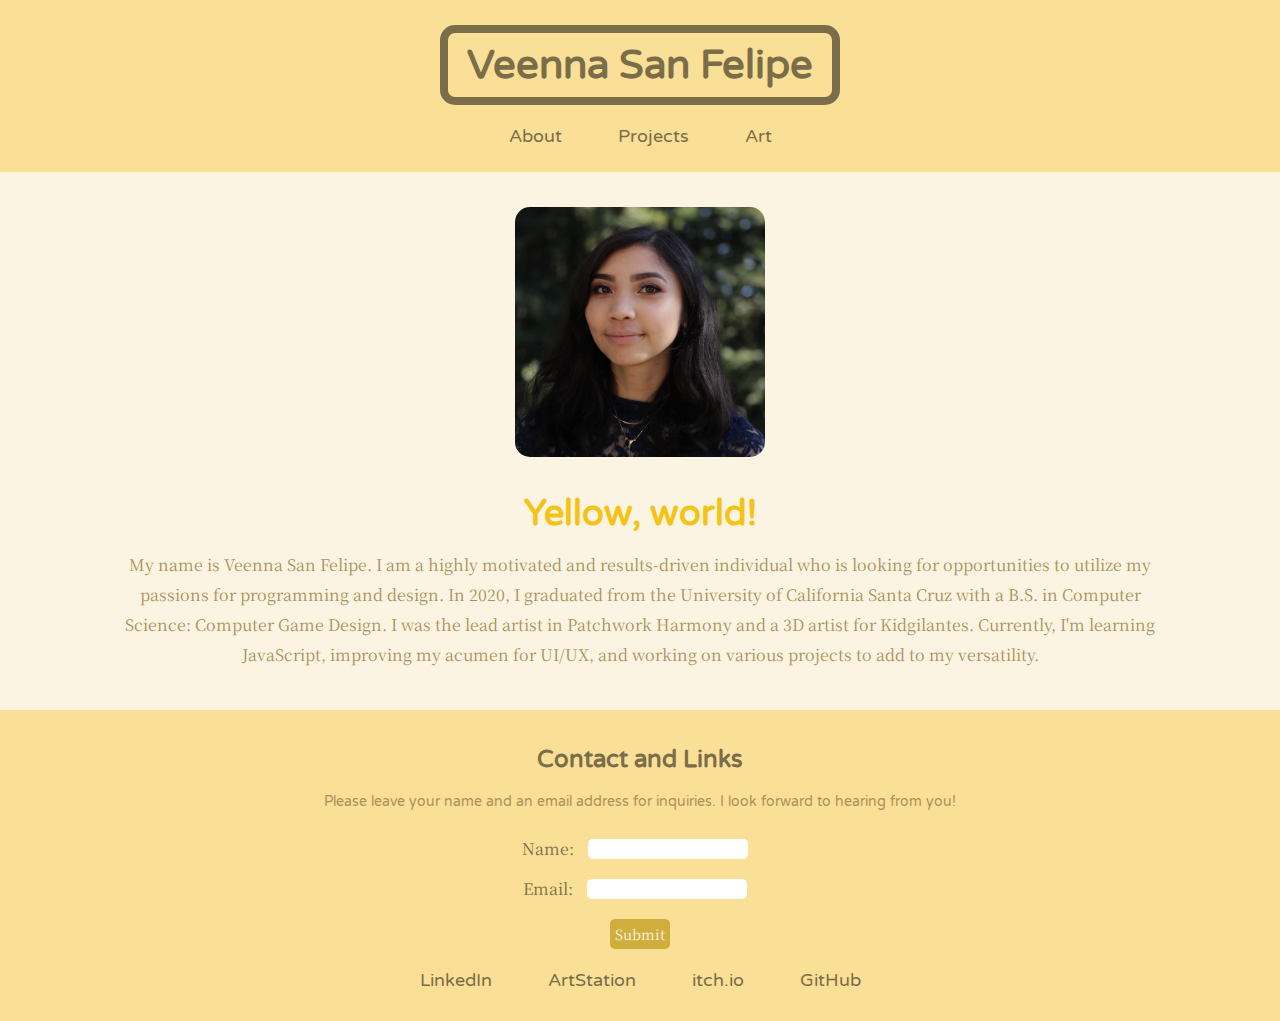
==== commit 5b56cab2: "Rephrase bio paragraph" ====
--- a/index.html
+++ b/index.html
@@ -29,7 +29,7 @@
 				<div id="bio">
 					<h2>Yellow, world!</h2>
 					<p>
-						My name's Veenna and I'm an aspiring Web Developer. In 2020, I graduated from the University of California Santa Cruz with a B.S. in Computer Science: Computer Game Design. I was the lead artist in Patchwork Harmony and a 3D artist for Kidgilantes. Currently, I'm learning HTML, CSS, and JavaScript to build this website.
+						My name is Veenna San Felipe. I am a highly motivated and results-driven individual who is looking for opportunities to utilize my passions for programming and design. In 2020, I graduated from the University of California Santa Cruz with a B.S. in Computer Science: Computer Game Design. I was the lead artist in Patchwork Harmony and a 3D artist for Kidgilantes. Currently, I'm learning JavaScript, improving my acumen for UI/UX, and working on various projects to add to my versatility.
 					</p>
 				</div>
 			</section>
--- a/resources/css/index.css
+++ b/resources/css/index.css
@@ -15,7 +15,7 @@
       font-family: 'Varela Round', sans-serif;
     }
 
-    /* --------------- header --------------- */
+    /* --------------- Header --------------- */
 
     header {
       display: flex;
@@ -42,18 +42,18 @@
       display: flex;
     }
 
-    li {
+    nav li {
       list-style-type: none;
     }
 
-    li:not(:first-child) {
+    nav li:not(:first-child) {
       padding-left: 20px;
     }
 
     li a {
       text-decoration: none;
       color: rgb(122, 109, 73);
-      padding: 5px;
+      padding: 10px;
     }
 
     li a:active {
@@ -62,7 +62,7 @@
       border-radius: 10px;
     }
 
-    /* --------------- main --------------- */
+    /* --------------- Main --------------- */
 
     #about {
       display: flex;
@@ -95,14 +95,80 @@
         line-height: 20px;
     }
 
-    /* --------------- footer --------------- */
+    /* --------------- Projects --------------- */
+
+    #projects {
+      padding: 0 50px;
+      margin-bottom: 25px;
+    }
+
+    #projects h3 {
+      color: rgb(122, 109, 73);
+      padding-top: 25px;
+      font-size: 22px;
+    }
+
+    #project-blocks {
+      display: flex;
+      flex-flow: row wrap;
+      justify-content: center;
+    }
+
+    .block {
+      margin: 15px;
+      background-color: rgb(199, 176, 119);;
+      border-radius: 15px;
+      padding: 25px;
+    }
+
+    .project-title {
+      color: rgb(251, 244, 226);
+      text-decoration: none;
+      word-wrap: break-word;
+      font-family: 'Noto Serif JP', serif;
+      font-size: 16px;
+    }
+
+    .project-img {
+      width: 90%;
+      border-radius: 10px;
+      margin: 20px 10px 0px;
+    }
+
+    /* --------------- Art --------------- */    
+ 
+    #art {
+      padding: 25px 0px;
+    }
+
+    h3 a {
+      margin: 25px;
+      text-decoration: none;
+      color: rgb(122, 109, 73);
+    }
+
+    #artwork-section {
+      display: flex;
+      flex-direction: row;
+      flex-wrap: wrap;
+      justify-content: center;
+      align-items: center;
+      padding: 10pxpx;
+    }
+
+    #artwork-section img {
+      width: 50%;
+      padding: 10px;
+    }
+
+    /* --------------- Footer --------------- */
     
     footer {
       padding: 30px 25px 30px;
       background-color: rgb(250, 223, 150);
     }
 
-    h3 {
+    footer h3 {
       padding: 5px;
       color: rgb(122, 109, 73);
     }
@@ -140,11 +206,14 @@
       padding: 5px;
     }
 
+    #button:active {
+      background-color: rgb(122, 109, 73);
+    }
+
     #footer-links ul {
       display: inline-flex;
-      flex-direction: row;
-      justify-content: center;
-      padding-top: 5px;
+      padding-top: 15px;
+      list-style-type: none;
     }
 }
 
@@ -288,30 +357,23 @@
 
     /* --------------- Art --------------- */
 
-    #art h3 {
-      color: rgb(122, 109, 73);
-    }
-
-    #art .project-title {
-      color: rgb(245, 195, 21);
+    #art {
+      padding: 25px;
+    }
+
+    h3 a {
+      margin: 25px;
+      text-decoration: none;
+      color: rgb(122, 109, 73);
     }
 
     #artwork-section {
       display: flex;
-      justify-content: center;
-      align-items: center;
-    }
-
-    #cyrus {
-      height: 45%;
-      width: 45%;
-      margin: 25px 0 50px;
-    }
-
-    #neon-girl {
-      height: 40%;
-      width: 40%;
-      padding: 0px 20px 20px;
+      flex-direction: row;
+      flex-wrap: wrap;
+      justify-content: space-evenly;
+      align-items: center;
+      padding-top: 25px;
     }
 
     /* --------------- Footer --------------- */
@@ -321,7 +383,7 @@
       background-color: rgb(250, 223, 150);
     }
 
-    h3 {
+    footer h3 {
       font-size: 24px;
       padding: 5px;
       color: rgb(122, 109, 73);
@@ -358,6 +420,10 @@
       background-color: rgb(207, 174, 62);
       color: rgb(251, 244, 226);
       padding: 5px;
+    }
+
+    #button:active {
+      background-color: rgb(122, 109, 73);
     }
 
     #footer-links ul {
